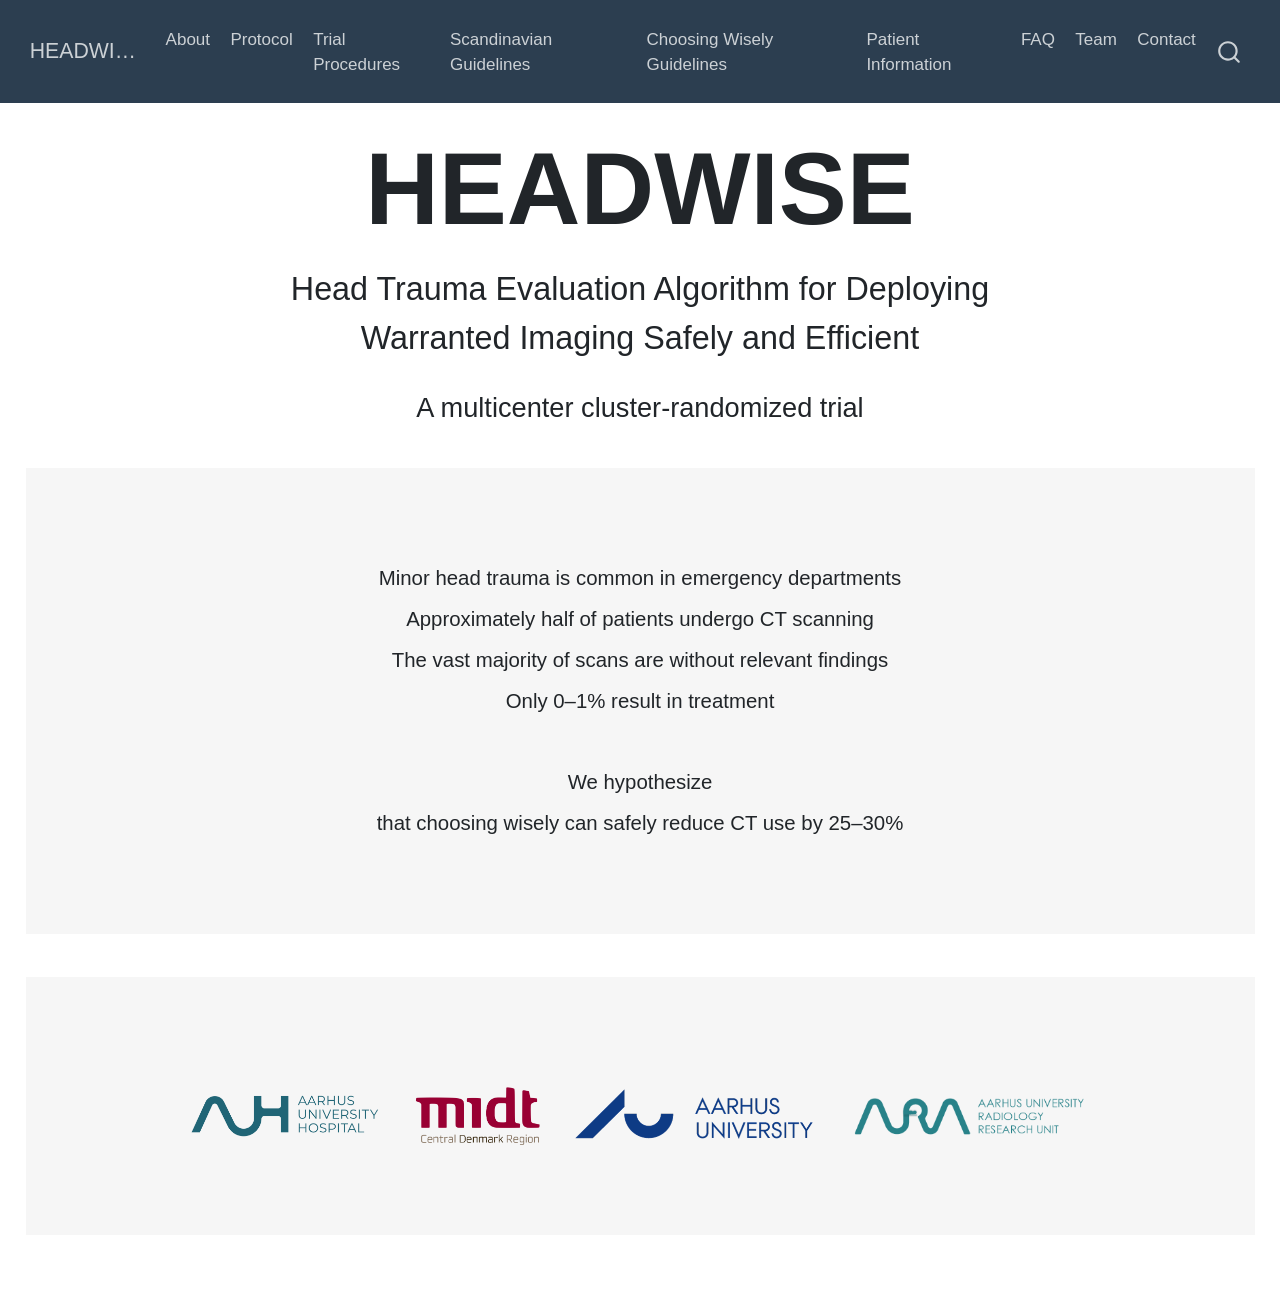
==== docs/index.html @ 7993dda9 "Initial commit" ====
<!DOCTYPE html>
<html xmlns="http://www.w3.org/1999/xhtml" lang="en" xml:lang="en"><head>

<meta charset="utf-8">
<meta name="generator" content="quarto-1.8.27">

<meta name="viewport" content="width=device-width, initial-scale=1.0, user-scalable=yes">


<title>HEADWISE</title>
<style>
code{white-space: pre-wrap;}
span.smallcaps{font-variant: small-caps;}
div.columns{display: flex; gap: min(4vw, 1.5em);}
div.column{flex: auto; overflow-x: auto;}
div.hanging-indent{margin-left: 1.5em; text-indent: -1.5em;}
ul.task-list{list-style: none;}
ul.task-list li input[type="checkbox"] {
  width: 0.8em;
  margin: 0 0.8em 0.2em -1em; /* quarto-specific, see https://github.com/quarto-dev/quarto-cli/issues/4556 */ 
  vertical-align: middle;
}
</style>


<script src="site_libs/quarto-nav/quarto-nav.js"></script>
<script src="site_libs/quarto-nav/headroom.min.js"></script>
<script src="site_libs/clipboard/clipboard.min.js"></script>
<script src="site_libs/quarto-search/autocomplete.umd.js"></script>
<script src="site_libs/quarto-search/fuse.min.js"></script>
<script src="site_libs/quarto-search/quarto-search.js"></script>
<meta name="quarto:offset" content="./">
<script src="site_libs/quarto-html/quarto.js" type="module"></script>
<script src="site_libs/quarto-html/tabsets/tabsets.js" type="module"></script>
<script src="site_libs/quarto-html/axe/axe-check.js" type="module"></script>
<script src="site_libs/quarto-html/popper.min.js"></script>
<script src="site_libs/quarto-html/tippy.umd.min.js"></script>
<script src="site_libs/quarto-html/anchor.min.js"></script>
<link href="site_libs/quarto-html/tippy.css" rel="stylesheet">
<link href="site_libs/quarto-html/quarto-syntax-highlighting-ed96de9b727972fe78a7b5d16c58bf87.css" rel="stylesheet" id="quarto-text-highlighting-styles">
<script src="site_libs/bootstrap/bootstrap.min.js"></script>
<link href="site_libs/bootstrap/bootstrap-icons.css" rel="stylesheet">
<link href="site_libs/bootstrap/bootstrap-f93c2b1f3f0577f377aefa4848a86a36.min.css" rel="stylesheet" append-hash="true" id="quarto-bootstrap" data-mode="light">
<script id="quarto-search-options" type="application/json">{
  "location": "navbar",
  "copy-button": false,
  "collapse-after": 3,
  "panel-placement": "end",
  "type": "overlay",
  "limit": 50,
  "keyboard-shortcut": [
    "f",
    "/",
    "s"
  ],
  "show-item-context": false,
  "language": {
    "search-no-results-text": "No results",
    "search-matching-documents-text": "matching documents",
    "search-copy-link-title": "Copy link to search",
    "search-hide-matches-text": "Hide additional matches",
    "search-more-match-text": "more match in this document",
    "search-more-matches-text": "more matches in this document",
    "search-clear-button-title": "Clear",
    "search-text-placeholder": "",
    "search-detached-cancel-button-title": "Cancel",
    "search-submit-button-title": "Submit",
    "search-label": "Search"
  }
}</script>


<link rel="stylesheet" href="styles/styles.css">
</head>

<body class="floating nav-fixed quarto-light">

<div id="quarto-search-results"></div>
  <header id="quarto-header" class="headroom fixed-top">
    <nav class="navbar navbar-expand-lg " data-bs-theme="dark">
      <div class="navbar-container container-fluid">
      <div class="navbar-brand-container mx-auto">
    <a class="navbar-brand" href="./index.html">
    <span class="navbar-title">HEADWISE</span>
    </a>
  </div>
            <div id="quarto-search" class="" title="Search"></div>
          <button class="navbar-toggler" type="button" data-bs-toggle="collapse" data-bs-target="#navbarCollapse" aria-controls="navbarCollapse" role="menu" aria-expanded="false" aria-label="Toggle navigation" onclick="if (window.quartoToggleHeadroom) { window.quartoToggleHeadroom(); }">
  <span class="navbar-toggler-icon"></span>
</button>
          <div class="collapse navbar-collapse" id="navbarCollapse">
            <ul class="navbar-nav navbar-nav-scroll me-auto">
  <li class="nav-item">
    <a class="nav-link" href="./about.html"> 
<span class="menu-text">About</span></a>
  </li>  
  <li class="nav-item">
    <a class="nav-link" href="./protocol.html"> 
<span class="menu-text">Protocol</span></a>
  </li>  
  <li class="nav-item">
    <a class="nav-link" href="./trialprocedures.html"> 
<span class="menu-text">Trial Procedures</span></a>
  </li>  
  <li class="nav-item">
    <a class="nav-link" href="./scandinavian.html"> 
<span class="menu-text">Scandinavian Guidelines</span></a>
  </li>  
  <li class="nav-item">
    <a class="nav-link" href="./choosingwisely.html"> 
<span class="menu-text">Choosing Wisely Guidelines</span></a>
  </li>  
  <li class="nav-item">
    <a class="nav-link" href="./patients.html"> 
<span class="menu-text">Patient Information</span></a>
  </li>  
  <li class="nav-item">
    <a class="nav-link" href="./faq.html"> 
<span class="menu-text">FAQ</span></a>
  </li>  
  <li class="nav-item">
    <a class="nav-link" href="./team.html"> 
<span class="menu-text">Team</span></a>
  </li>  
  <li class="nav-item">
    <a class="nav-link" href="./contact.html"> 
<span class="menu-text">Contact</span></a>
  </li>  
</ul>
          </div> <!-- /navcollapse -->
            <div class="quarto-navbar-tools">
</div>
      </div> <!-- /container-fluid -->
    </nav>
</header>
<!-- content -->
<div id="quarto-content" class="quarto-container page-columns page-rows-contents page-layout-full page-navbar">
<!-- sidebar -->
  
<div id="quarto-sidebar-glass" class="quarto-sidebar-collapse-item" data-bs-toggle="collapse" data-bs-target=".quarto-sidebar-collapse-item"></div>
<!-- margin-sidebar -->
    <div id="quarto-margin-sidebar" class="sidebar margin-sidebar zindex-bottom">
    </div>
<!-- main -->
<main class="content column-page" id="quarto-document-content"><header id="title-block-header" class="quarto-title-block"><h1 style="width:100%; text-align:center; font-size:6rem; font-weight:700; line-height:1.1; margin:0 auto 0 auto;" class="title display-7">
HEADWISE
</h1></header>




<div style="width:100%; text-align:center; margin-top:20px; margin-bottom:40px; display:flex; flex-direction:column; align-items:center;">

<p style="font-size:1.9rem; max-width:900px; margin:0 auto 0 auto; text-align:center;">
Head Trauma Evaluation Algorithm for Deploying<br>
Warranted Imaging Safely and Efficient
</p>
<br>
<p style="font-size:1.6rem; max-width:900px; margin:0 auto 0 auto; text-align:center;">
A multicenter cluster-randomized trial
</p>
</div>
<div class="band-alt">
<div style="font-size:1.2rem; line-height:2; text-align:center; max-width:900px; margin:auto;">
<p>Minor head trauma is common in emergency departments</p>
<p>Approximately half of patients undergo CT scanning</p>
<p>The vast majority of scans are without relevant findings</p>
<p>Only 0–1% result in treatment</p>
<p><br></p>
<p>We hypothesize</p>
<p>that choosing wisely can safely reduce CT use by 25–30%</p>
</div>
</div>
<p><br></p>
<div class="band-alt">
<div style="display:flex; justify-content:center; align-items:center; flex-wrap:nowrap; margin-top:20px;">
<p><img src="images/auh_logo.png" style="width:190px; height:auto; margin-right:30px;"> <img src="images/rmlogo.png" style="width:125px; height:auto; margin-right:30px;"> <img src="images/aulogo.png" style="width:260px; height:auto; margin-right:10px;"> <img src="images/aura_logo.png" style="width:240px; height:auto;"></p>
</div>
</div>



</main> <!-- /main -->
<script id="quarto-html-after-body" type="application/javascript">
  window.document.addEventListener("DOMContentLoaded", function (event) {
    const icon = "";
    const anchorJS = new window.AnchorJS();
    anchorJS.options = {
      placement: 'right',
      icon: icon
    };
    anchorJS.add('.anchored');
    const isCodeAnnotation = (el) => {
      for (const clz of el.classList) {
        if (clz.startsWith('code-annotation-')) {                     
          return true;
        }
      }
      return false;
    }
    const onCopySuccess = function(e) {
      // button target
      const button = e.trigger;
      // don't keep focus
      button.blur();
      // flash "checked"
      button.classList.add('code-copy-button-checked');
      var currentTitle = button.getAttribute("title");
      button.setAttribute("title", "Copied!");
      let tooltip;
      if (window.bootstrap) {
        button.setAttribute("data-bs-toggle", "tooltip");
        button.setAttribute("data-bs-placement", "left");
        button.setAttribute("data-bs-title", "Copied!");
        tooltip = new bootstrap.Tooltip(button, 
          { trigger: "manual", 
            customClass: "code-copy-button-tooltip",
            offset: [0, -8]});
        tooltip.show();    
      }
      setTimeout(function() {
        if (tooltip) {
          tooltip.hide();
          button.removeAttribute("data-bs-title");
          button.removeAttribute("data-bs-toggle");
          button.removeAttribute("data-bs-placement");
        }
        button.setAttribute("title", currentTitle);
        button.classList.remove('code-copy-button-checked');
      }, 1000);
      // clear code selection
      e.clearSelection();
    }
    const getTextToCopy = function(trigger) {
      const outerScaffold = trigger.parentElement.cloneNode(true);
      const codeEl = outerScaffold.querySelector('code');
      for (const childEl of codeEl.children) {
        if (isCodeAnnotation(childEl)) {
          childEl.remove();
        }
      }
      return codeEl.innerText;
    }
    const clipboard = new window.ClipboardJS('.code-copy-button:not([data-in-quarto-modal])', {
      text: getTextToCopy
    });
    clipboard.on('success', onCopySuccess);
    if (window.document.getElementById('quarto-embedded-source-code-modal')) {
      const clipboardModal = new window.ClipboardJS('.code-copy-button[data-in-quarto-modal]', {
        text: getTextToCopy,
        container: window.document.getElementById('quarto-embedded-source-code-modal')
      });
      clipboardModal.on('success', onCopySuccess);
    }
      var localhostRegex = new RegExp(/^(?:http|https):\/\/localhost\:?[0-9]*\//);
      var mailtoRegex = new RegExp(/^mailto:/);
        var filterRegex = new RegExp('/' + window.location.host + '/');
      var isInternal = (href) => {
          return filterRegex.test(href) || localhostRegex.test(href) || mailtoRegex.test(href);
      }
      // Inspect non-navigation links and adorn them if external
     var links = window.document.querySelectorAll('a[href]:not(.nav-link):not(.navbar-brand):not(.toc-action):not(.sidebar-link):not(.sidebar-item-toggle):not(.pagination-link):not(.no-external):not([aria-hidden]):not(.dropdown-item):not(.quarto-navigation-tool):not(.about-link)');
      for (var i=0; i<links.length; i++) {
        const link = links[i];
        if (!isInternal(link.href)) {
          // undo the damage that might have been done by quarto-nav.js in the case of
          // links that we want to consider external
          if (link.dataset.originalHref !== undefined) {
            link.href = link.dataset.originalHref;
          }
        }
      }
    function tippyHover(el, contentFn, onTriggerFn, onUntriggerFn) {
      const config = {
        allowHTML: true,
        maxWidth: 500,
        delay: 100,
        arrow: false,
        appendTo: function(el) {
            return el.parentElement;
        },
        interactive: true,
        interactiveBorder: 10,
        theme: 'quarto',
        placement: 'bottom-start',
      };
      if (contentFn) {
        config.content = contentFn;
      }
      if (onTriggerFn) {
        config.onTrigger = onTriggerFn;
      }
      if (onUntriggerFn) {
        config.onUntrigger = onUntriggerFn;
      }
      window.tippy(el, config); 
    }
    const noterefs = window.document.querySelectorAll('a[role="doc-noteref"]');
    for (var i=0; i<noterefs.length; i++) {
      const ref = noterefs[i];
      tippyHover(ref, function() {
        // use id or data attribute instead here
        let href = ref.getAttribute('data-footnote-href') || ref.getAttribute('href');
        try { href = new URL(href).hash; } catch {}
        const id = href.replace(/^#\/?/, "");
        const note = window.document.getElementById(id);
        if (note) {
          return note.innerHTML;
        } else {
          return "";
        }
      });
    }
    const xrefs = window.document.querySelectorAll('a.quarto-xref');
    const processXRef = (id, note) => {
      // Strip column container classes
      const stripColumnClz = (el) => {
        el.classList.remove("page-full", "page-columns");
        if (el.children) {
          for (const child of el.children) {
            stripColumnClz(child);
          }
        }
      }
      stripColumnClz(note)
      if (id === null || id.startsWith('sec-')) {
        // Special case sections, only their first couple elements
        const container = document.createElement("div");
        if (note.children && note.children.length > 2) {
          container.appendChild(note.children[0].cloneNode(true));
          for (let i = 1; i < note.children.length; i++) {
            const child = note.children[i];
            if (child.tagName === "P" && child.innerText === "") {
              continue;
            } else {
              container.appendChild(child.cloneNode(true));
              break;
            }
          }
          if (window.Quarto?.typesetMath) {
            window.Quarto.typesetMath(container);
          }
          return container.innerHTML
        } else {
          if (window.Quarto?.typesetMath) {
            window.Quarto.typesetMath(note);
          }
          return note.innerHTML;
        }
      } else {
        // Remove any anchor links if they are present
        const anchorLink = note.querySelector('a.anchorjs-link');
        if (anchorLink) {
          anchorLink.remove();
        }
        if (window.Quarto?.typesetMath) {
          window.Quarto.typesetMath(note);
        }
        if (note.classList.contains("callout")) {
          return note.outerHTML;
        } else {
          return note.innerHTML;
        }
      }
    }
    for (var i=0; i<xrefs.length; i++) {
      const xref = xrefs[i];
      tippyHover(xref, undefined, function(instance) {
        instance.disable();
        let url = xref.getAttribute('href');
        let hash = undefined; 
        if (url.startsWith('#')) {
          hash = url;
        } else {
          try { hash = new URL(url).hash; } catch {}
        }
        if (hash) {
          const id = hash.replace(/^#\/?/, "");
          const note = window.document.getElementById(id);
          if (note !== null) {
            try {
              const html = processXRef(id, note.cloneNode(true));
              instance.setContent(html);
            } finally {
              instance.enable();
              instance.show();
            }
          } else {
            // See if we can fetch this
            fetch(url.split('#')[0])
            .then(res => res.text())
            .then(html => {
              const parser = new DOMParser();
              const htmlDoc = parser.parseFromString(html, "text/html");
              const note = htmlDoc.getElementById(id);
              if (note !== null) {
                const html = processXRef(id, note);
                instance.setContent(html);
              } 
            }).finally(() => {
              instance.enable();
              instance.show();
            });
          }
        } else {
          // See if we can fetch a full url (with no hash to target)
          // This is a special case and we should probably do some content thinning / targeting
          fetch(url)
          .then(res => res.text())
          .then(html => {
            const parser = new DOMParser();
            const htmlDoc = parser.parseFromString(html, "text/html");
            const note = htmlDoc.querySelector('main.content');
            if (note !== null) {
              // This should only happen for chapter cross references
              // (since there is no id in the URL)
              // remove the first header
              if (note.children.length > 0 && note.children[0].tagName === "HEADER") {
                note.children[0].remove();
              }
              const html = processXRef(null, note);
              instance.setContent(html);
            } 
          }).finally(() => {
            instance.enable();
            instance.show();
          });
        }
      }, function(instance) {
      });
    }
        let selectedAnnoteEl;
        const selectorForAnnotation = ( cell, annotation) => {
          let cellAttr = 'data-code-cell="' + cell + '"';
          let lineAttr = 'data-code-annotation="' +  annotation + '"';
          const selector = 'span[' + cellAttr + '][' + lineAttr + ']';
          return selector;
        }
        const selectCodeLines = (annoteEl) => {
          const doc = window.document;
          const targetCell = annoteEl.getAttribute("data-target-cell");
          const targetAnnotation = annoteEl.getAttribute("data-target-annotation");
          const annoteSpan = window.document.querySelector(selectorForAnnotation(targetCell, targetAnnotation));
          const lines = annoteSpan.getAttribute("data-code-lines").split(",");
          const lineIds = lines.map((line) => {
            return targetCell + "-" + line;
          })
          let top = null;
          let height = null;
          let parent = null;
          if (lineIds.length > 0) {
              //compute the position of the single el (top and bottom and make a div)
              const el = window.document.getElementById(lineIds[0]);
              top = el.offsetTop;
              height = el.offsetHeight;
              parent = el.parentElement.parentElement;
            if (lineIds.length > 1) {
              const lastEl = window.document.getElementById(lineIds[lineIds.length - 1]);
              const bottom = lastEl.offsetTop + lastEl.offsetHeight;
              height = bottom - top;
            }
            if (top !== null && height !== null && parent !== null) {
              // cook up a div (if necessary) and position it 
              let div = window.document.getElementById("code-annotation-line-highlight");
              if (div === null) {
                div = window.document.createElement("div");
                div.setAttribute("id", "code-annotation-line-highlight");
                div.style.position = 'absolute';
                parent.appendChild(div);
              }
              div.style.top = top - 2 + "px";
              div.style.height = height + 4 + "px";
              div.style.left = 0;
              let gutterDiv = window.document.getElementById("code-annotation-line-highlight-gutter");
              if (gutterDiv === null) {
                gutterDiv = window.document.createElement("div");
                gutterDiv.setAttribute("id", "code-annotation-line-highlight-gutter");
                gutterDiv.style.position = 'absolute';
                const codeCell = window.document.getElementById(targetCell);
                const gutter = codeCell.querySelector('.code-annotation-gutter');
                gutter.appendChild(gutterDiv);
              }
              gutterDiv.style.top = top - 2 + "px";
              gutterDiv.style.height = height + 4 + "px";
            }
            selectedAnnoteEl = annoteEl;
          }
        };
        const unselectCodeLines = () => {
          const elementsIds = ["code-annotation-line-highlight", "code-annotation-line-highlight-gutter"];
          elementsIds.forEach((elId) => {
            const div = window.document.getElementById(elId);
            if (div) {
              div.remove();
            }
          });
          selectedAnnoteEl = undefined;
        };
          // Handle positioning of the toggle
      window.addEventListener(
        "resize",
        throttle(() => {
          elRect = undefined;
          if (selectedAnnoteEl) {
            selectCodeLines(selectedAnnoteEl);
          }
        }, 10)
      );
      function throttle(fn, ms) {
      let throttle = false;
      let timer;
        return (...args) => {
          if(!throttle) { // first call gets through
              fn.apply(this, args);
              throttle = true;
          } else { // all the others get throttled
              if(timer) clearTimeout(timer); // cancel #2
              timer = setTimeout(() => {
                fn.apply(this, args);
                timer = throttle = false;
              }, ms);
          }
        };
      }
        // Attach click handler to the DT
        const annoteDls = window.document.querySelectorAll('dt[data-target-cell]');
        for (const annoteDlNode of annoteDls) {
          annoteDlNode.addEventListener('click', (event) => {
            const clickedEl = event.target;
            if (clickedEl !== selectedAnnoteEl) {
              unselectCodeLines();
              const activeEl = window.document.querySelector('dt[data-target-cell].code-annotation-active');
              if (activeEl) {
                activeEl.classList.remove('code-annotation-active');
              }
              selectCodeLines(clickedEl);
              clickedEl.classList.add('code-annotation-active');
            } else {
              // Unselect the line
              unselectCodeLines();
              clickedEl.classList.remove('code-annotation-active');
            }
          });
        }
    const findCites = (el) => {
      const parentEl = el.parentElement;
      if (parentEl) {
        const cites = parentEl.dataset.cites;
        if (cites) {
          return {
            el,
            cites: cites.split(' ')
          };
        } else {
          return findCites(el.parentElement)
        }
      } else {
        return undefined;
      }
    };
    var bibliorefs = window.document.querySelectorAll('a[role="doc-biblioref"]');
    for (var i=0; i<bibliorefs.length; i++) {
      const ref = bibliorefs[i];
      const citeInfo = findCites(ref);
      if (citeInfo) {
        tippyHover(citeInfo.el, function() {
          var popup = window.document.createElement('div');
          citeInfo.cites.forEach(function(cite) {
            var citeDiv = window.document.createElement('div');
            citeDiv.classList.add('hanging-indent');
            citeDiv.classList.add('csl-entry');
            var biblioDiv = window.document.getElementById('ref-' + cite);
            if (biblioDiv) {
              citeDiv.innerHTML = biblioDiv.innerHTML;
            }
            popup.appendChild(citeDiv);
          });
          return popup.innerHTML;
        });
      }
    }
  });
  </script>
</div> <!-- /content -->




</body></html>
---- docs/site_libs/quarto-html/tippy.css ----
.tippy-box[data-animation=fade][data-state=hidden]{opacity:0}[data-tippy-root]{max-width:calc(100vw - 10px)}.tippy-box{position:relative;background-color:#333;color:#fff;border-radius:4px;font-size:14px;line-height:1.4;white-space:normal;outline:0;transition-property:transform,visibility,opacity}.tippy-box[data-placement^=top]>.tippy-arrow{bottom:0}.tippy-box[data-placement^=top]>.tippy-arrow:before{bottom:-7px;left:0;border-width:8px 8px 0;border-top-color:initial;transform-origin:center top}.tippy-box[data-placement^=bottom]>.tippy-arrow{top:0}.tippy-box[data-placement^=bottom]>.tippy-arrow:before{top:-7px;left:0;border-width:0 8px 8px;border-bottom-color:initial;transform-origin:center bottom}.tippy-box[data-placement^=left]>.tippy-arrow{right:0}.tippy-box[data-placement^=left]>.tippy-arrow:before{border-width:8px 0 8px 8px;border-left-color:initial;right:-7px;transform-origin:center left}.tippy-box[data-placement^=right]>.tippy-arrow{left:0}.tippy-box[data-placement^=right]>.tippy-arrow:before{left:-7px;border-width:8px 8px 8px 0;border-right-color:initial;transform-origin:center right}.tippy-box[data-inertia][data-state=visible]{transition-timing-function:cubic-bezier(.54,1.5,.38,1.11)}.tippy-arrow{width:16px;height:16px;color:#333}.tippy-arrow:before{content:"";position:absolute;border-color:transparent;border-style:solid}.tippy-content{position:relative;padding:5px 9px;z-index:1}
---- docs/site_libs/quarto-html/quarto-syntax-highlighting-ed96de9b727972fe78a7b5d16c58bf87.css ----
/* quarto syntax highlight colors */
:root {
  --quarto-hl-ot-color: #003B4F;
  --quarto-hl-at-color: #657422;
  --quarto-hl-ss-color: #20794D;
  --quarto-hl-an-color: #5E5E5E;
  --quarto-hl-fu-color: #4758AB;
  --quarto-hl-st-color: #20794D;
  --quarto-hl-cf-color: #003B4F;
  --quarto-hl-op-color: #5E5E5E;
  --quarto-hl-er-color: #AD0000;
  --quarto-hl-bn-color: #AD0000;
  --quarto-hl-al-color: #AD0000;
  --quarto-hl-va-color: #111111;
  --quarto-hl-bu-color: inherit;
  --quarto-hl-ex-color: inherit;
  --quarto-hl-pp-color: #AD0000;
  --quarto-hl-in-color: #5E5E5E;
  --quarto-hl-vs-color: #20794D;
  --quarto-hl-wa-color: #5E5E5E;
  --quarto-hl-do-color: #5E5E5E;
  --quarto-hl-im-color: #00769E;
  --quarto-hl-ch-color: #20794D;
  --quarto-hl-dt-color: #AD0000;
  --quarto-hl-fl-color: #AD0000;
  --quarto-hl-co-color: #5E5E5E;
  --quarto-hl-cv-color: #5E5E5E;
  --quarto-hl-cn-color: #8f5902;
  --quarto-hl-sc-color: #5E5E5E;
  --quarto-hl-dv-color: #AD0000;
  --quarto-hl-kw-color: #003B4F;
}

/* other quarto variables */
:root {
  --quarto-font-monospace: SFMono-Regular, Menlo, Monaco, Consolas, "Liberation Mono", "Courier New", monospace;
}

/* syntax highlight based on Pandoc's rules */
pre > code.sourceCode > span {
  color: #003B4F;
}

code.sourceCode > span {
  color: #003B4F;
}

div.sourceCode,
div.sourceCode pre.sourceCode {
  color: #003B4F;
}

/* Normal */
code span {
  color: #003B4F;
}

/* Alert */
code span.al {
  color: #AD0000;
  font-style: inherit;
}

/* Annotation */
code span.an {
  color: #5E5E5E;
  font-style: inherit;
}

/* Attribute */
code span.at {
  color: #657422;
  font-style: inherit;
}

/* BaseN */
code span.bn {
  color: #AD0000;
  font-style: inherit;
}

/* BuiltIn */
code span.bu {
  font-style: inherit;
}

/* ControlFlow */
code span.cf {
  color: #003B4F;
  font-weight: bold;
  font-style: inherit;
}

/* Char */
code span.ch {
  color: #20794D;
  font-style: inherit;
}

/* Constant */
code span.cn {
  color: #8f5902;
  font-style: inherit;
}

/* Comment */
code span.co {
  color: #5E5E5E;
  font-style: inherit;
}

/* CommentVar */
code span.cv {
  color: #5E5E5E;
  font-style: italic;
}

/* Documentation */
code span.do {
  color: #5E5E5E;
  font-style: italic;
}

/* DataType */
code span.dt {
  color: #AD0000;
  font-style: inherit;
}

/* DecVal */
code span.dv {
  color: #AD0000;
  font-style: inherit;
}

/* Error */
code span.er {
  color: #AD0000;
  font-style: inherit;
}

/* Extension */
code span.ex {
  font-style: inherit;
}

/* Float */
code span.fl {
  color: #AD0000;
  font-style: inherit;
}

/* Function */
code span.fu {
  color: #4758AB;
  font-style: inherit;
}

/* Import */
code span.im {
  color: #00769E;
  font-style: inherit;
}

/* Information */
code span.in {
  color: #5E5E5E;
  font-style: inherit;
}

/* Keyword */
code span.kw {
  color: #003B4F;
  font-weight: bold;
  font-style: inherit;
}

/* Operator */
code span.op {
  color: #5E5E5E;
  font-style: inherit;
}

/* Other */
code span.ot {
  color: #003B4F;
  font-style: inherit;
}

/* Preprocessor */
code span.pp {
  color: #AD0000;
  font-style: inherit;
}

/* SpecialChar */
code span.sc {
  color: #5E5E5E;
  font-style: inherit;
}

/* SpecialString */
code span.ss {
  color: #20794D;
  font-style: inherit;
}

/* String */
code span.st {
  color: #20794D;
  font-style: inherit;
}

/* Variable */
code span.va {
  color: #111111;
  font-style: inherit;
}

/* VerbatimString */
code span.vs {
  color: #20794D;
  font-style: inherit;
}

/* Warning */
code span.wa {
  color: #5E5E5E;
  font-style: italic;
}

.prevent-inlining {
  content: "</";
}

/*# sourceMappingURL=0920dd6d7437995b8cdf7429764427b1.css.map */
---- docs/styles/styles.css ----
#quarto-content {
  position: relative;
}

#quarto-content::after {
  content: "";
  position: fixed;
  top: 15%;
  right: 5%;
  width: 45%;
  height: 100%;
#background-image: url("../images/brainfigure.svg");
  background-repeat: no-repeat;
  background-position: right center;
  background-size: 60%;
  opacity: 0.2;   /* subtle */
  pointer-events: none;
  z-index: 0;
}

body {
  font-family: "Montserrat", sans-serif;
  font-weight: 500;
}

h1, h2, h3, h4 {
  font-weight: 600;
}

#quarto-content > * {
  position: relative;
  z-index: 1;
}

/* Team grid container */
.team-grid {
  display: grid;
  grid-template-columns: repeat(5, grid-auto-columns); /* 5 fixed-width columns */
  gap: 10px; /* spacing between images */
  justify-content: left; /* center the whole grid */
}

/* Images: square and uniform */
.team-grid img {
  width: 200px;      /* exact width */
  height: 200px;     /* exact height */
  object-fit: cover; /* crop if necessary to fill square */
  border-radius: 10px;
  display: block;
  margin: 0 auto;    /* center within grid cell */
}

/* Captions: centered under each image */
.team-grid figcaption {
  text-align: center;
  max-width: 200px;  /* match image width */
  margin: 5px auto 0 auto; /* small space under image */
  font-size: 0.95rem;
  color: #333;
}

.logo-row {
  display: flex !important;           /* force horizontal row */
  justify-content: left !important; /* center horizontally */
  align-items: flex-end !important;   /* bottom-align images */
  gap: 30px;                           /* spacing between logos */
  flex-wrap: wrap;                     /* responsive on small screens */
}

/* Make Quarto figures inside this container inline-flex */
.logo-row figure {
  display: inline-flex !important;
  margin: 0 !important;               /* remove extra spacing */
}

.logo-row img {
  height: 90px;                        /* uniform height */
  width: auto;                         /* maintain proportions */
  display: block;
}

.zoom-img {
  transition: transform 0.3s ease;
  transform-origin: top center;
}

.zoom-img:hover {
  transform: scale(1.5);
}

.main-container {
  max-width: 1200px;  /* default is ~960px for Flatly */
  margin: 0 auto;
}

.main-container .col {
  width 100%
  }

.band-left {
  background-color: #f6f6f6;
  padding: 20px 20px;
  text-align: left;
}

.band-left p {
  max-width: 900px;
  margin: auto;
}

.band-left table th,
.band-left table td {
  vertical-align: top;
}

.band-alt {
  background-color: #f6f6f6;
  padding: 90px 20px;
  text-align: center;
}

.band-alt p {
  max-width: 900px;
  margin: auto;
}

/* COLLABORATOR LOGOS */

.logos {
  display: flex;
  justify-content: center;
  align-items: center;
  gap: 60px;
  flex-wrap: wrap;
  margin-top: 40px;
}

.logos img {
  height: 60px;
  width: auto;
}

.img-rounded {
  width: 150px;
  height: 150px;
  border-radius: 10px;
  object-fit: cover;
  display: block;
}
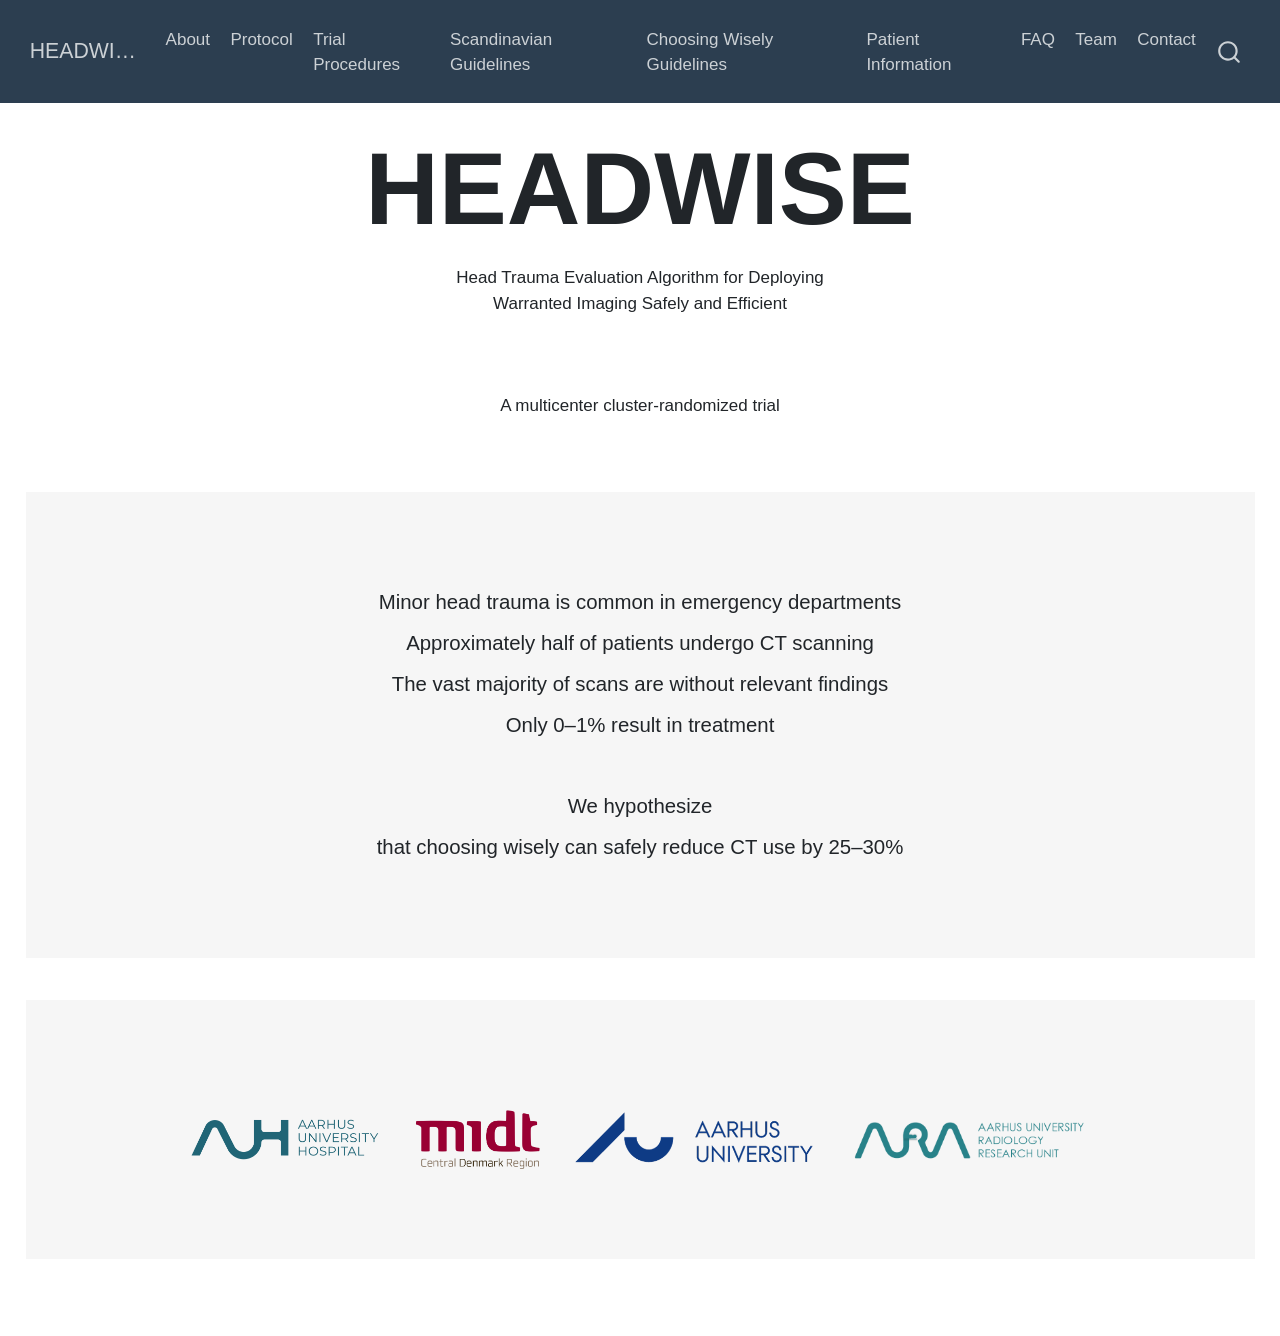
==== commit 8bb5d701: "Render site to docs for GitHub Pages" ====
--- a/docs/index.html
+++ b/docs/index.html
@@ -143,7 +143,7 @@
     </div>
 <!-- main -->
 <main class="content column-page" id="quarto-document-content"><header id="title-block-header" class="quarto-title-block"><h1 style="width:100%; text-align:center; font-size:6rem; font-weight:700; line-height:1.1; margin:0 auto 0 auto;" class="title display-7">
-HEADWISE
+<p>HEADWISE</p>
 </h1></header>
 
 
@@ -152,13 +152,13 @@
 <div style="width:100%; text-align:center; margin-top:20px; margin-bottom:40px; display:flex; flex-direction:column; align-items:center;">
 
 <p style="font-size:1.9rem; max-width:900px; margin:0 auto 0 auto; text-align:center;">
-Head Trauma Evaluation Algorithm for Deploying<br>
-Warranted Imaging Safely and Efficient
-</p>
-<br>
+</p><p>Head Trauma Evaluation Algorithm for Deploying<br>
+Warranted Imaging Safely and Efficient</p>
+<p></p>
+<p><br></p>
 <p style="font-size:1.6rem; max-width:900px; margin:0 auto 0 auto; text-align:center;">
-A multicenter cluster-randomized trial
-</p>
+</p><p>A multicenter cluster-randomized trial</p>
+<p></p>
 </div>
 <div class="band-alt">
 <div style="font-size:1.2rem; line-height:2; text-align:center; max-width:900px; margin:auto;">
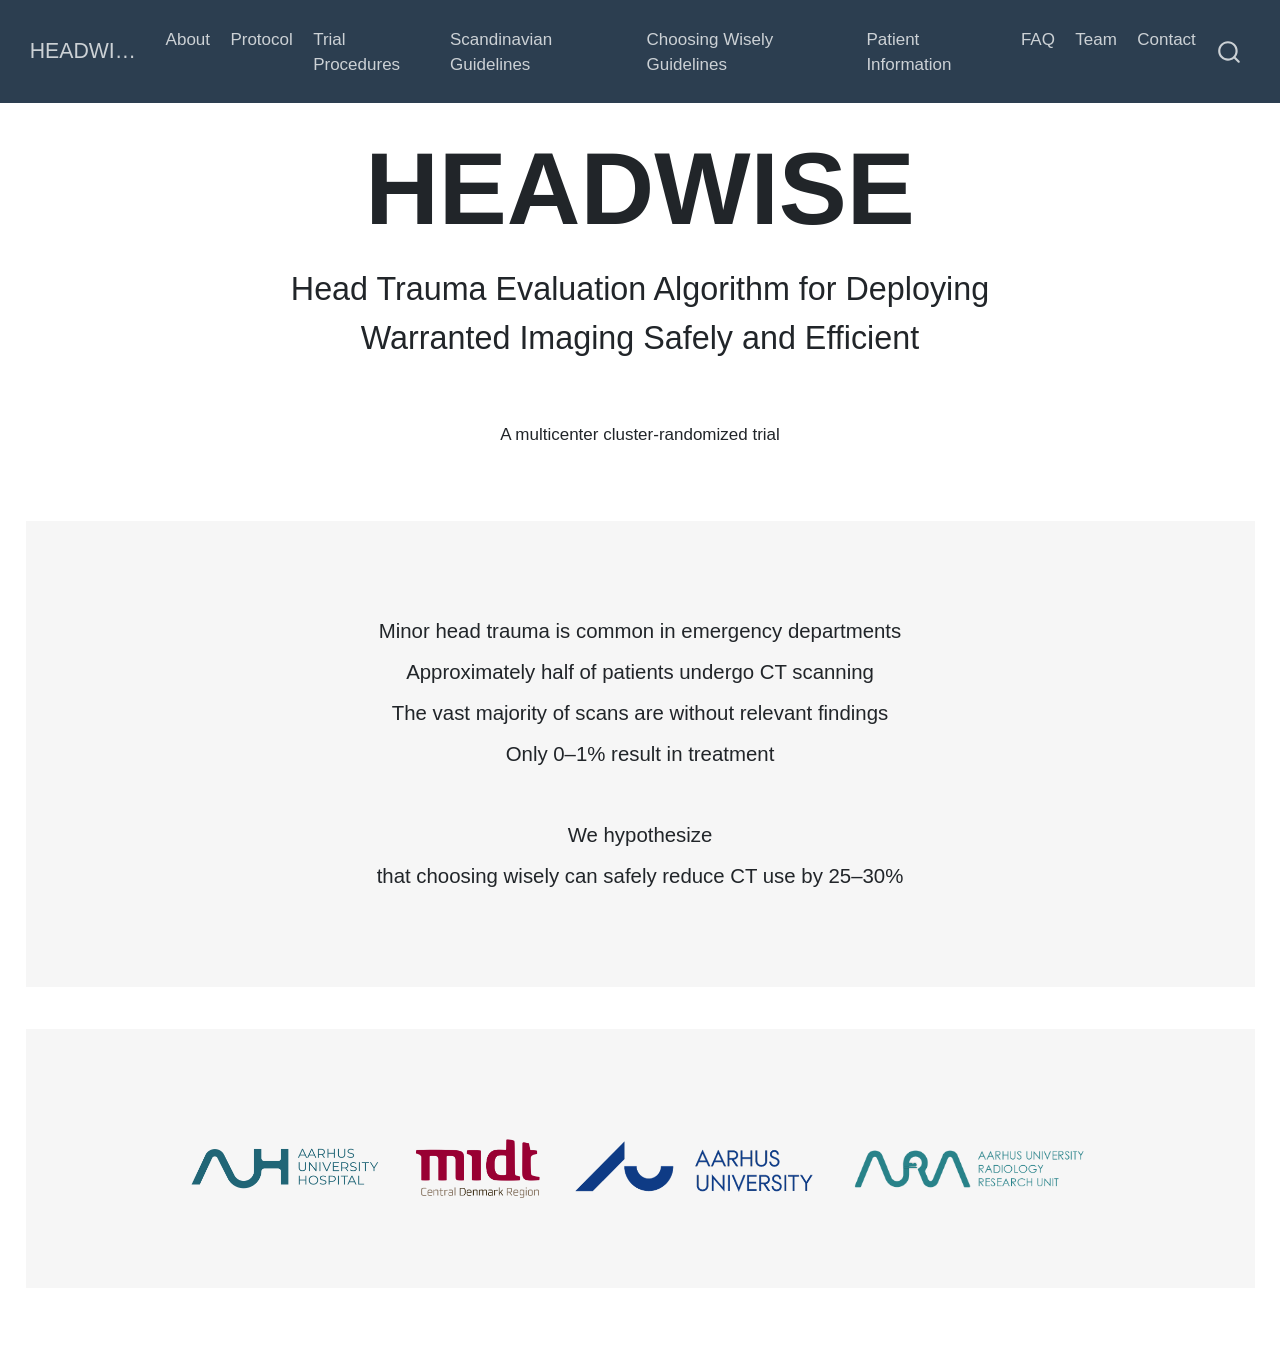
==== commit 987d389b: "Site update: 2026-03-23 14:38:31" ====
--- a/docs/index.html
+++ b/docs/index.html
@@ -151,10 +151,10 @@
 
 <div style="width:100%; text-align:center; margin-top:20px; margin-bottom:40px; display:flex; flex-direction:column; align-items:center;">
 
-<p style="font-size:1.9rem; max-width:900px; margin:0 auto 0 auto; text-align:center;">
-</p><p>Head Trauma Evaluation Algorithm for Deploying<br>
+<div style="font-size:1.9rem; max-width:900px; margin:0 auto 0 auto; text-align:center;">
+<p>Head Trauma Evaluation Algorithm for Deploying<br>
 Warranted Imaging Safely and Efficient</p>
-<p></p>
+</div>
 <p><br></p>
 <p style="font-size:1.6rem; max-width:900px; margin:0 auto 0 auto; text-align:center;">
 </p><p>A multicenter cluster-randomized trial</p>
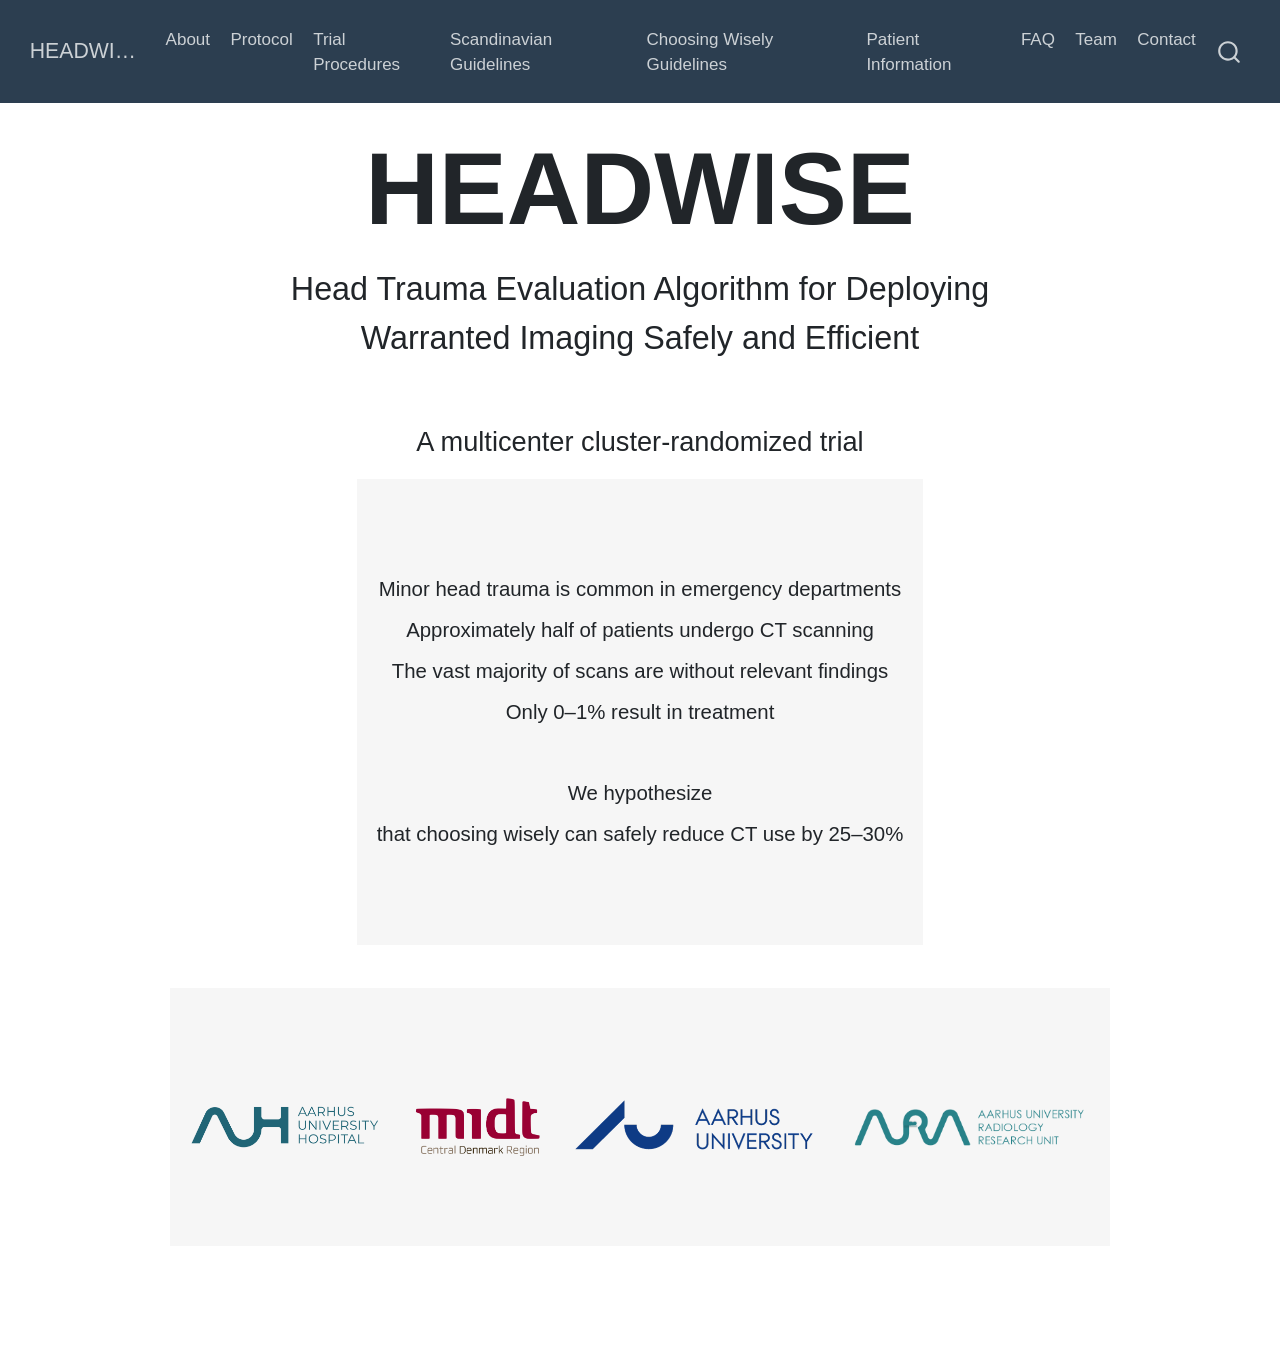
==== commit 18dec871: "Site update: 2026-03-24 09:07:31" ====
--- a/docs/index.html
+++ b/docs/index.html
@@ -139,8 +139,7 @@
   
 <div id="quarto-sidebar-glass" class="quarto-sidebar-collapse-item" data-bs-toggle="collapse" data-bs-target=".quarto-sidebar-collapse-item"></div>
 <!-- margin-sidebar -->
-    <div id="quarto-margin-sidebar" class="sidebar margin-sidebar zindex-bottom">
-    </div>
+    
 <!-- main -->
 <main class="content column-page" id="quarto-document-content"><header id="title-block-header" class="quarto-title-block"><h1 style="width:100%; text-align:center; font-size:6rem; font-weight:700; line-height:1.1; margin:0 auto 0 auto;" class="title display-7">
 <p>HEADWISE</p>
@@ -156,9 +155,8 @@
 Warranted Imaging Safely and Efficient</p>
 </div>
 <p><br></p>
-<p style="font-size:1.6rem; max-width:900px; margin:0 auto 0 auto; text-align:center;">
-</p><p>A multicenter cluster-randomized trial</p>
-<p></p>
+<div style="font-size:1.6rem; max-width:900px; margin:0 auto 0 auto; text-align:center;">
+<p>A multicenter cluster-randomized trial</p>
 </div>
 <div class="band-alt">
 <div style="font-size:1.2rem; line-height:2; text-align:center; max-width:900px; margin:auto;">
@@ -179,6 +177,7 @@
 </div>
 
 
+</div>
 
 </main> <!-- /main -->
 <script id="quarto-html-after-body" type="application/javascript">
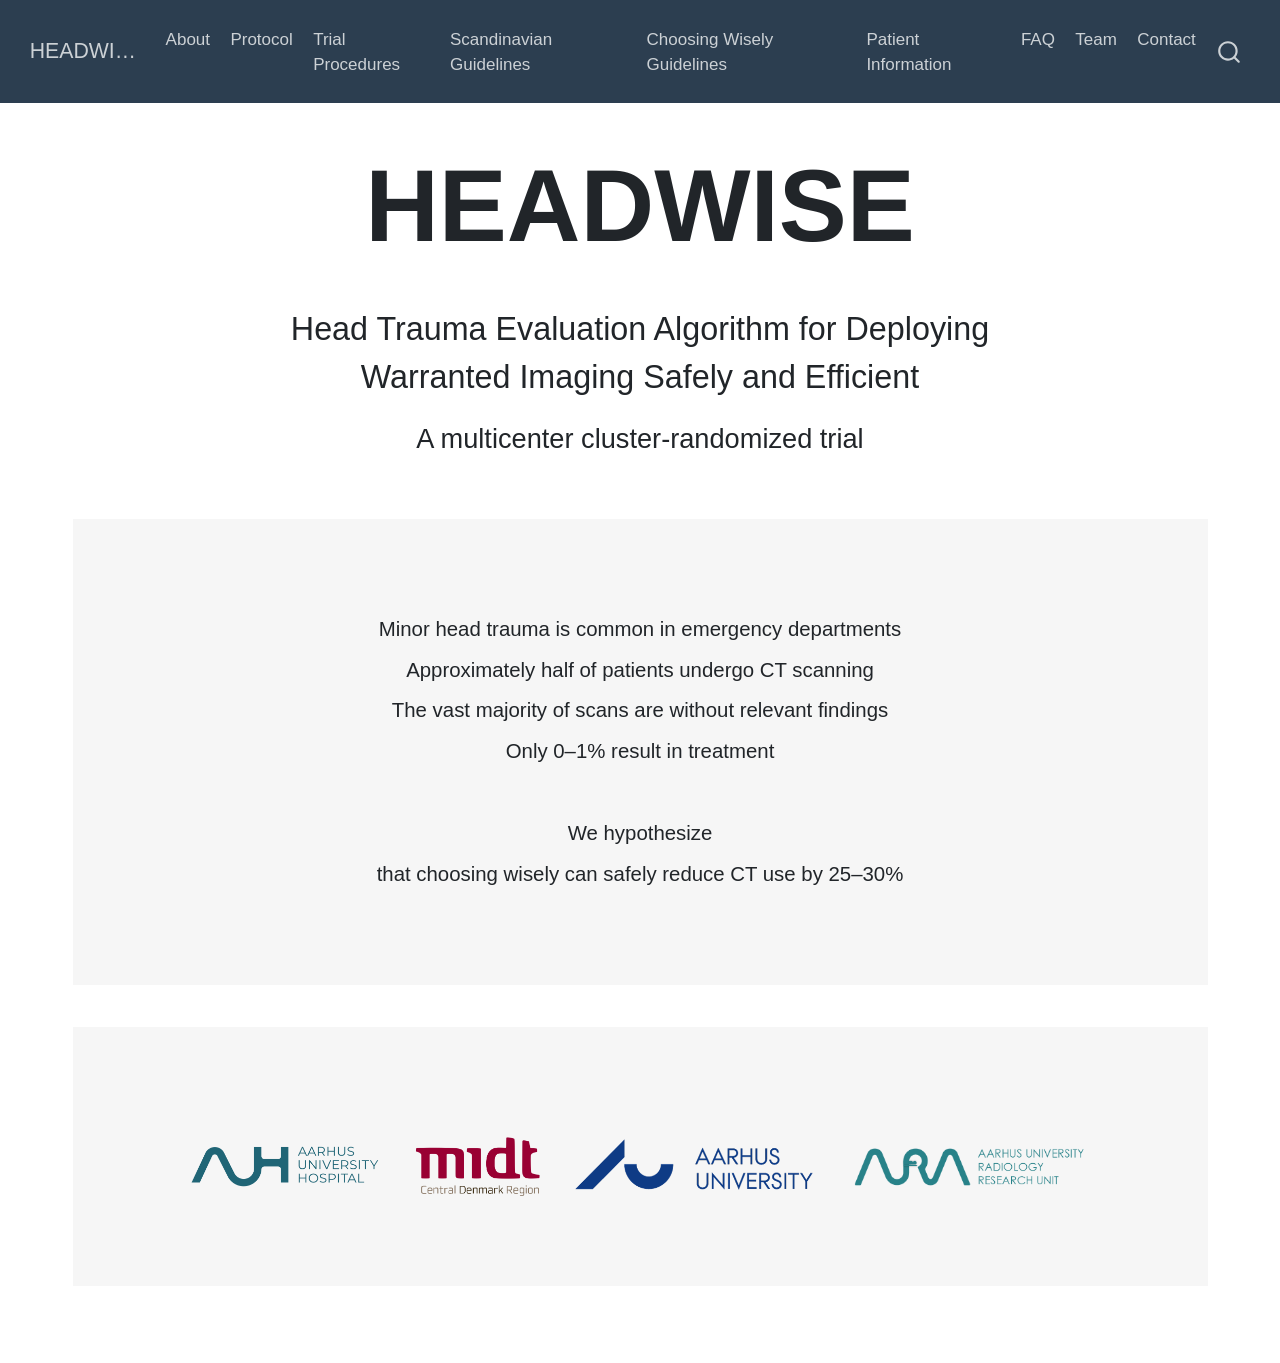
==== commit ae2465ec: "Site update: 2026-03-24 09:25:39" ====
--- a/docs/index.html
+++ b/docs/index.html
@@ -73,7 +73,7 @@
 <link rel="stylesheet" href="styles/styles.css">
 </head>
 
-<body class="floating nav-fixed quarto-light">
+<body class="nav-fixed quarto-light">
 
 <div id="quarto-search-results"></div>
   <header id="quarto-header" class="headroom fixed-top">
@@ -136,37 +136,35 @@
 <!-- content -->
 <div id="quarto-content" class="quarto-container page-columns page-rows-contents page-layout-full page-navbar">
 <!-- sidebar -->
-  
-<div id="quarto-sidebar-glass" class="quarto-sidebar-collapse-item" data-bs-toggle="collapse" data-bs-target=".quarto-sidebar-collapse-item"></div>
 <!-- margin-sidebar -->
     
 <!-- main -->
-<main class="content column-page" id="quarto-document-content"><header id="title-block-header" class="quarto-title-block"><h1 style="width:100%; text-align:center; font-size:6rem; font-weight:700; line-height:1.1; margin:0 auto 0 auto;" class="title display-7">
-<p>HEADWISE</p>
-</h1></header>
-
-
-
-
-<div style="width:100%; text-align:center; margin-top:20px; margin-bottom:40px; display:flex; flex-direction:column; align-items:center;">
-
+<main class="content column-page" id="quarto-document-content"><header id="title-block-header" class="quarto-title-block"></header>
+
+
+
+
+<h1 style="width:100%; text-align:center; font-size:6rem; font-weight:700; line-height:1.1; margin:0 auto 0 auto;">
+HEADWISE
+</h1>
+<p><br></p>
 <div style="font-size:1.9rem; max-width:900px; margin:0 auto 0 auto; text-align:center;">
 <p>Head Trauma Evaluation Algorithm for Deploying<br>
 Warranted Imaging Safely and Efficient</p>
 </div>
-<p><br></p>
 <div style="font-size:1.6rem; max-width:900px; margin:0 auto 0 auto; text-align:center;">
 <p>A multicenter cluster-randomized trial</p>
 </div>
+<p><br></p>
 <div class="band-alt">
 <div style="font-size:1.2rem; line-height:2; text-align:center; max-width:900px; margin:auto;">
-<p>Minor head trauma is common in emergency departments</p>
-<p>Approximately half of patients undergo CT scanning</p>
-<p>The vast majority of scans are without relevant findings</p>
-<p>Only 0–1% result in treatment</p>
+<p>Minor head trauma is common in emergency departments<br>
+Approximately half of patients undergo CT scanning<br>
+The vast majority of scans are without relevant findings<br>
+Only 0–1% result in treatment</p>
 <p><br></p>
-<p>We hypothesize</p>
-<p>that choosing wisely can safely reduce CT use by 25–30%</p>
+<p>We hypothesize<br>
+that choosing wisely can safely reduce CT use by 25–30%</p>
 </div>
 </div>
 <p><br></p>
@@ -177,7 +175,6 @@
 </div>
 
 
-</div>
 
 </main> <!-- /main -->
 <script id="quarto-html-after-body" type="application/javascript">
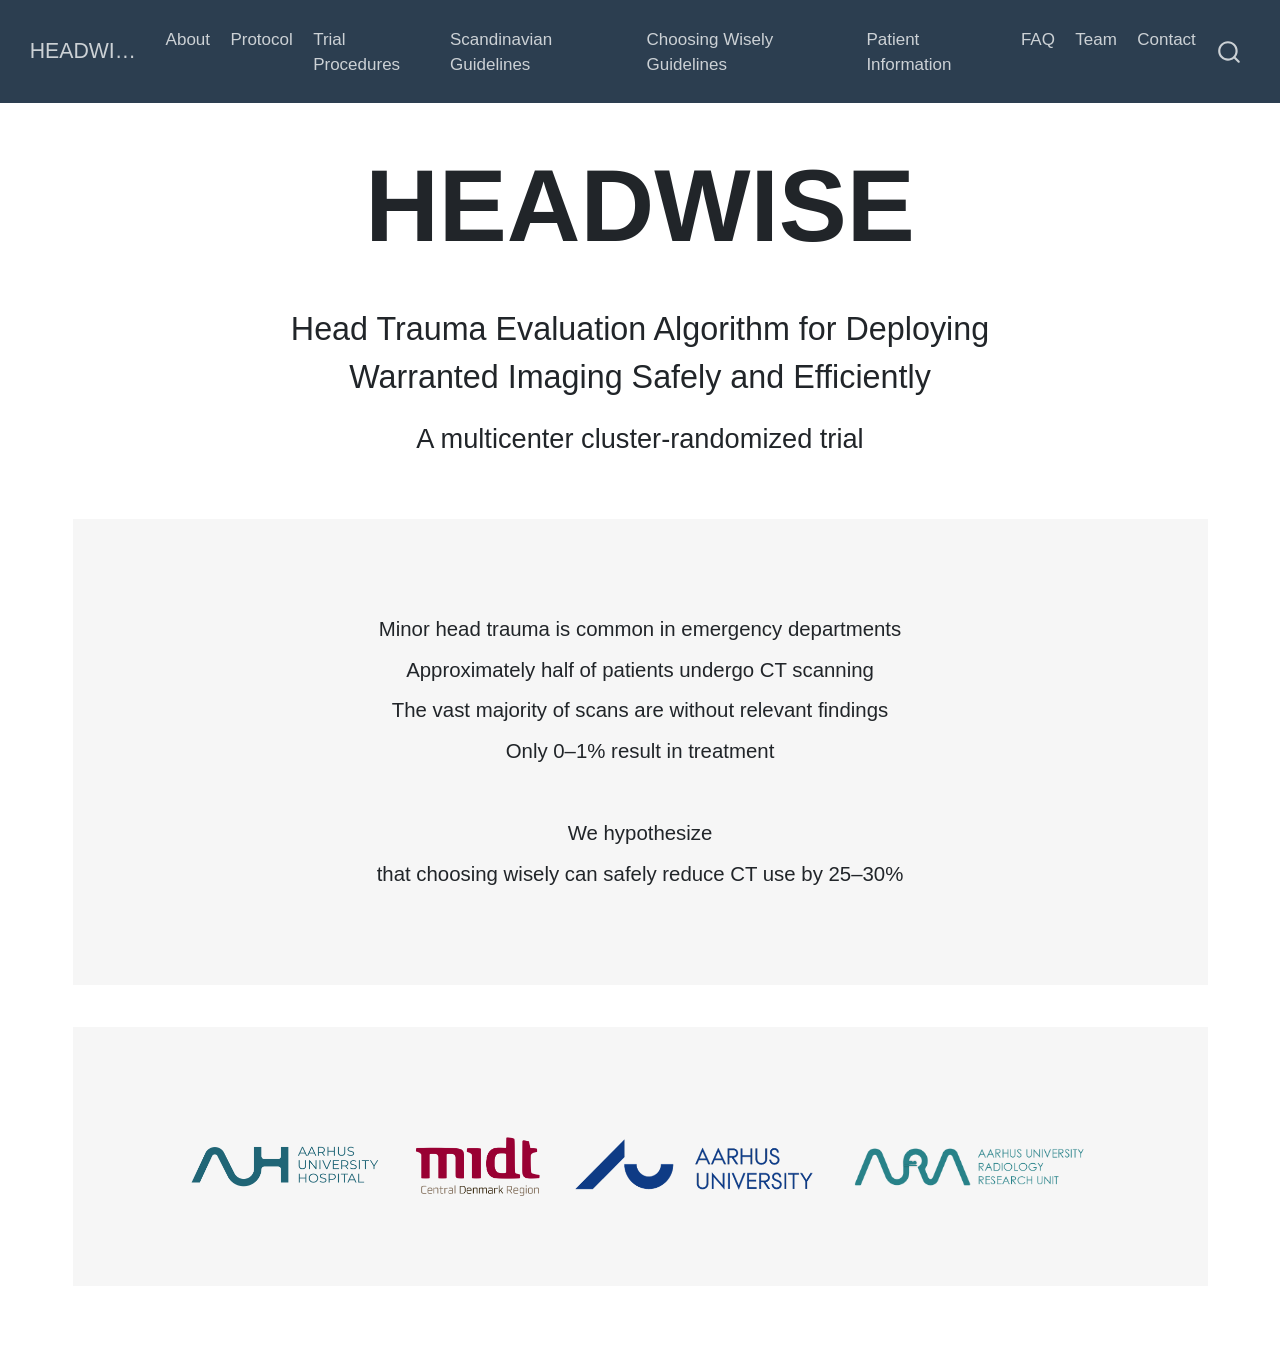
==== commit 5016d304: "Site update: 2026-04-08 10:42:26" ====
--- a/docs/index.html
+++ b/docs/index.html
@@ -150,7 +150,7 @@
 <p><br></p>
 <div style="font-size:1.9rem; max-width:900px; margin:0 auto 0 auto; text-align:center;">
 <p>Head Trauma Evaluation Algorithm for Deploying<br>
-Warranted Imaging Safely and Efficient</p>
+Warranted Imaging Safely and Efficiently</p>
 </div>
 <div style="font-size:1.6rem; max-width:900px; margin:0 auto 0 auto; text-align:center;">
 <p>A multicenter cluster-randomized trial</p>
--- a/docs/styles/styles.css
+++ b/docs/styles/styles.css
@@ -37,7 +37,7 @@
   display: grid;
   grid-template-columns: repeat(5, grid-auto-columns); /* 5 fixed-width columns */
   gap: 10px; /* spacing between images */
-  justify-content: left; /* center the whole grid */
+  justify-content: left;
 }
 
 /* Images: square and uniform */
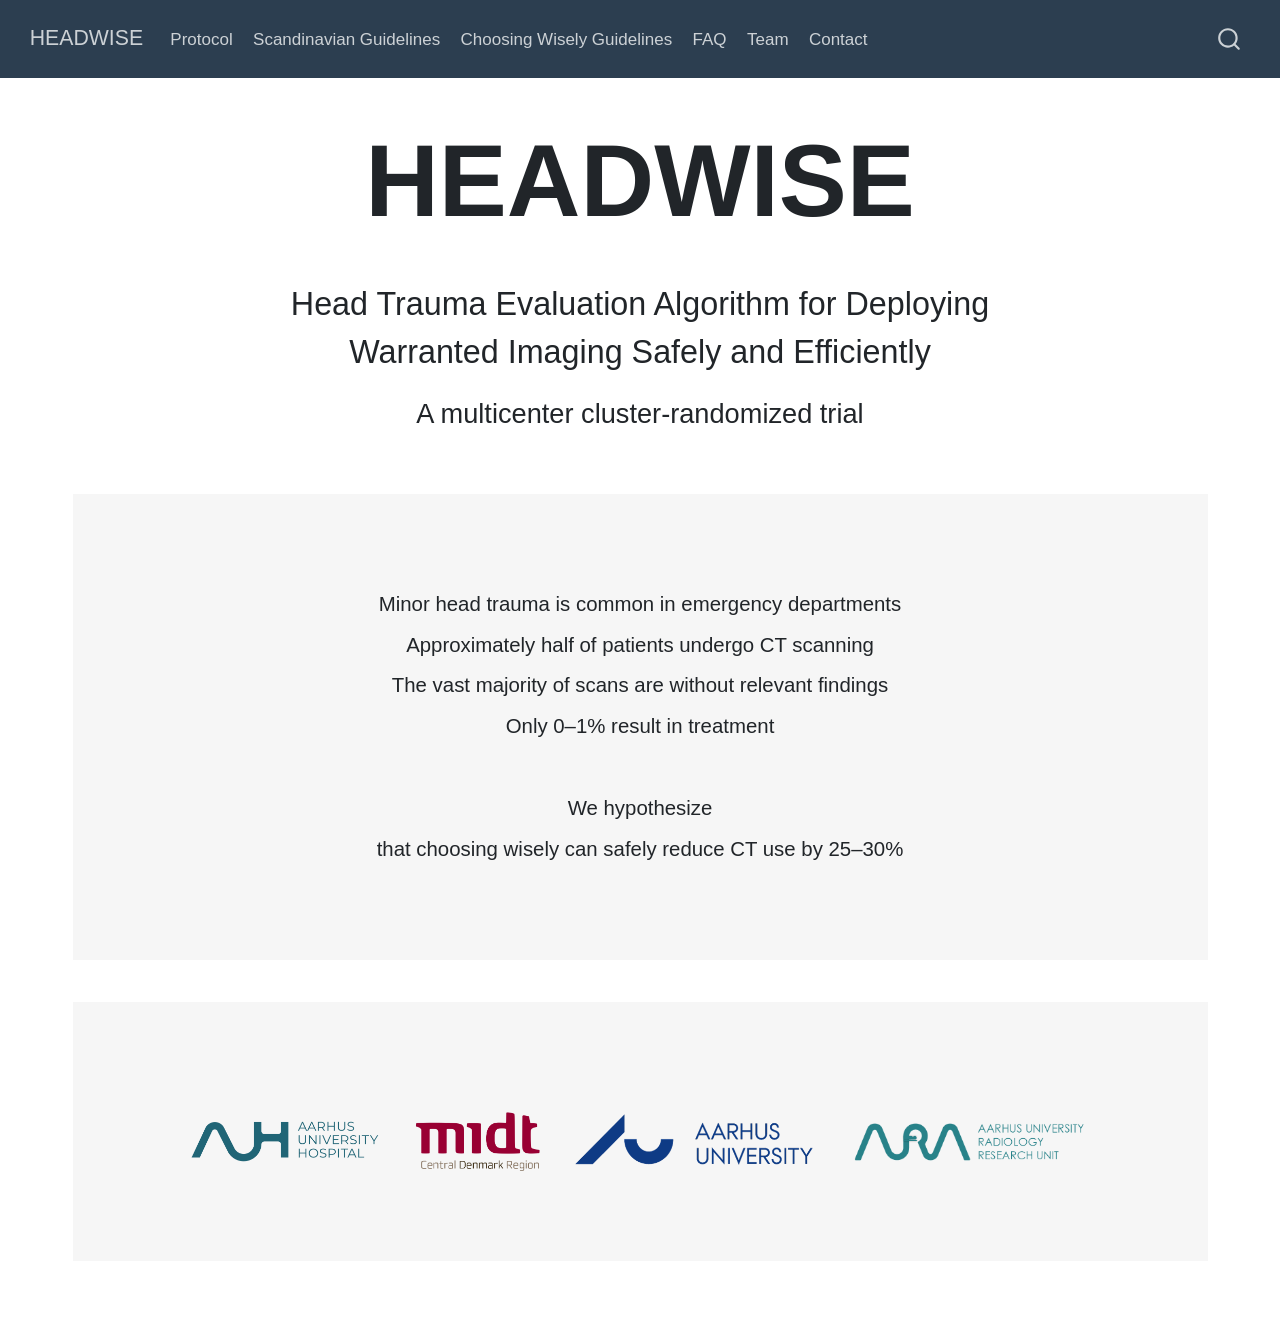
==== commit ab605465: "Site update: 2026-04-10 12:18:11" ====
--- a/docs/index.html
+++ b/docs/index.html
@@ -91,16 +91,8 @@
           <div class="collapse navbar-collapse" id="navbarCollapse">
             <ul class="navbar-nav navbar-nav-scroll me-auto">
   <li class="nav-item">
-    <a class="nav-link" href="./about.html"> 
-<span class="menu-text">About</span></a>
-  </li>  
-  <li class="nav-item">
     <a class="nav-link" href="./protocol.html"> 
 <span class="menu-text">Protocol</span></a>
-  </li>  
-  <li class="nav-item">
-    <a class="nav-link" href="./trialprocedures.html"> 
-<span class="menu-text">Trial Procedures</span></a>
   </li>  
   <li class="nav-item">
     <a class="nav-link" href="./scandinavian.html"> 
@@ -109,10 +101,6 @@
   <li class="nav-item">
     <a class="nav-link" href="./choosingwisely.html"> 
 <span class="menu-text">Choosing Wisely Guidelines</span></a>
-  </li>  
-  <li class="nav-item">
-    <a class="nav-link" href="./patients.html"> 
-<span class="menu-text">Patient Information</span></a>
   </li>  
   <li class="nav-item">
     <a class="nav-link" href="./faq.html"> 
